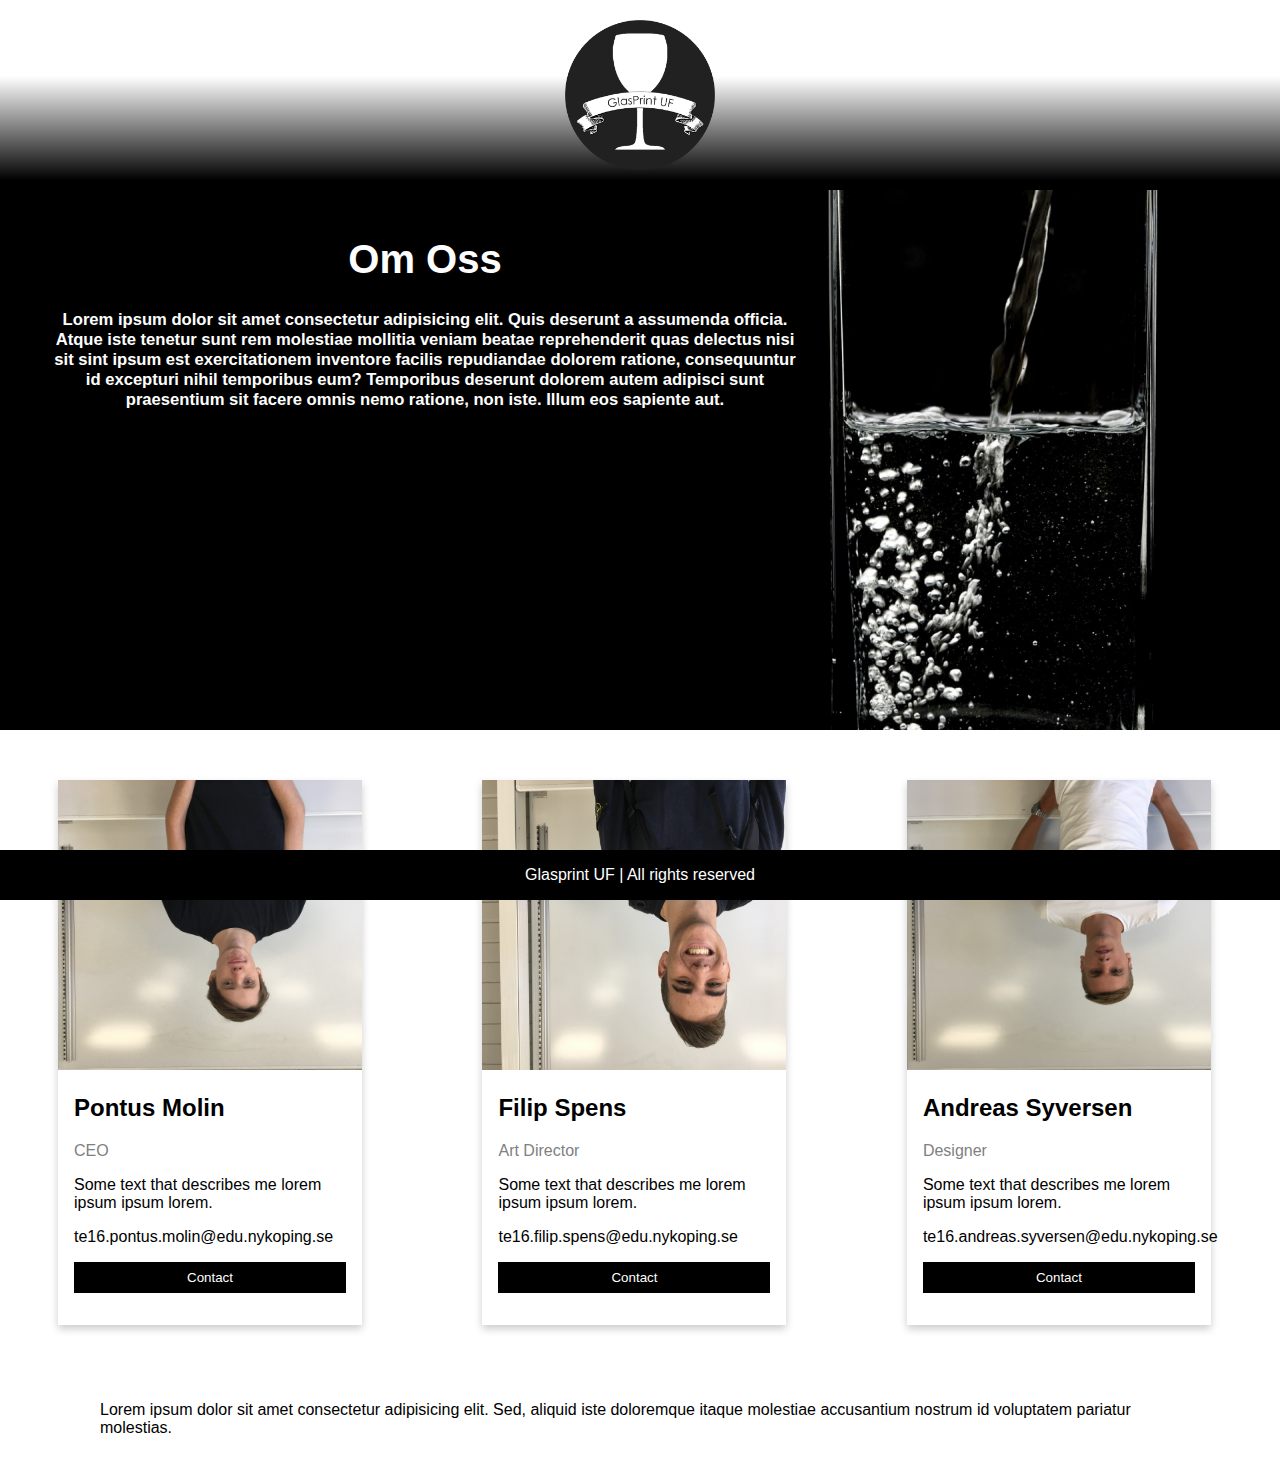
==== index.html @ 01a2a9cc "favicon2" ====
<!DOCTYPE html>
<html lang="en">

<head>
  <meta charset="UTF-8">
  <meta name="viewport" content="width=device-width, initial-scale=1.0">
  <meta http-equiv="X-UA-Compatible" content="ie=edge">
  <title>Glasprint UF</title>
  <link rel="stylesheet" href="style.css">
  <link rel="shortcut icon" href="favicon.png" type="image/x-icon">
</head>

<body>
  <div class="header">
    <img class="logon" src="images/logo.png" alt="test">
    <!-- <a href="#default" class="logo">CompanyLogo</a> -->
    <!-- <div class="header-right">
      <a class="active" href="#home">Home</a>
      <a href="#contact">Contact</a>
      <a href="#about">About</a>
    </div> -->
  </div>
  <!-- <div class="om"><p>Lorem ipsum dolor sit amet consectetur adipisicing elit. Sed, aliquid iste doloremque itaque molestiae accusantium nostrum id voluptatem pariatur molestias. Lorem ipsum dolor sit, amet consectetur adipisicing elit. Rerum quaerat deserunt laboriosam necessitatibus quidem recusandae ex, soluta commodi minus nihil sunt neque modi reiciendis asperiores aliquid nostrum iusto voluptatem cumque nesciunt provident aspernatur corporis a repellendus deleniti? Iusto repellat, unde maiores perferendis tempora itaque blanditiis. Autem tenetur aliquid perspiciatis, esse natus unde dignissimos. Doloribus eaque impedit sint consequuntur ex nemo unde est, deleniti commodi suscipit optio saepe. Ad animi aperiam quia molestias sapiente vero aspernatur commodi cupiditate, in maxime asperiores perspiciatis hic amet? Accusamus nobis optio sint. Temporibus itaque, laboriosam, nulla nemo unde odit corporis iure aliquid, autem obcaecati voluptate. Nisi natus ex dicta nostrum reiciendis possimus. Accusantium, fugit optio. Labore voluptates non incidunt. Suscipit enim blanditiis laudantium modi cum cupiditate dolor praesentium, rerum recusandae, quasi, similique facere non id commodi veniam. Hic rerum explicabo, qui eius dolorem aut natus incidunt facilis voluptas ex laboriosam, dolor modi et? Quasi ea vero eius atque nulla enim dolorem numquam! Aspernatur, ut aliquam quisquam exercitationem dignissimos veritatis assumenda, a cumque dicta dolorum inventore. Fuga quisquam debitis repellat? Incidunt soluta quo ad sit natus magni dolore quam eum dolor aliquam nostrum adipisci perferendis vel nemo accusamus libero enim in eligendi tempora maiores, architecto doloribus.</p></div>
   -->

  <!-- Headern -->
   <div class="hero-section">
      <div class="hero-section-text">
        <h1>Om Oss</h1>
        <h5>Lorem ipsum dolor sit amet consectetur adipisicing elit. Quis deserunt a assumenda officia. Atque iste tenetur sunt rem molestiae mollitia veniam beatae reprehenderit quas delectus nisi sit sint ipsum est exercitationem inventore facilis repudiandae dolorem ratione, consequuntur id excepturi nihil temporibus eum? Temporibus deserunt dolorem autem adipisci sunt praesentium sit facere omnis nemo ratione, non iste. Illum eos sapiente aut.</h5>
      </div>
    </div>
    <!-- Korten -->
   <div class="row">
    <div class="column">
      <div class="card">
        <img class="rotate" src="images/pontus.JPG"  alt="Jane" style="width:100%">
        <div class="container">
          <h2>Pontus Molin</h2>
          <p class="title">CEO</p>
          <p>Some text that describes me lorem ipsum ipsum lorem.</p>
          <p>te16.pontus.molin@edu.nykoping.se</p>
          <p><button class="button">Contact</button></p>
        </div>
      </div>
    </div>

    <div class="column">
      <div class="card">
        <img class="rotate" src="images/filip.JPG" alt="Mike" style="width:100%">
        <div class="container">
          <h2>Filip Spens</h2>
          <p class="title">Art Director</p>
          <p>Some text that describes me lorem ipsum ipsum lorem.</p>
          <p>te16.filip.spens@edu.nykoping.se</p>
          <p><button class="button">Contact</button></p>
        </div>
      </div>
    </div>

    <div class="column">
      <div class="card">
        <img class="rotate" src="images/andreas.JPG" alt="John" style="width:100%">
        <div class="container">
          <h2>Andreas Syversen</h2>
          <p class="title">Designer</p>
          <p>Some text that describes me lorem ipsum ipsum lorem.</p>
          <p>te16.andreas.syversen@edu.nykoping.se</p>
          <p><button class="button">Contact</button></p>
        </div>
      </div>
    </div>
  </div>
  <div class="om"><p>Lorem ipsum dolor sit amet consectetur adipisicing elit. Sed, aliquid iste doloremque itaque molestiae accusantium nostrum id voluptatem pariatur molestias.</p></div>
  <div class="footer">
    <p>Glasprint UF | All rights reserved</p>
  </div>

</body>

</html>
---- style.css ----
* {box-sizing: border-box;}

body { 
  margin: 0;
  font-family: Arial, Helvetica, sans-serif;
}

.header {
  overflow: hidden;
  background-image: linear-gradient(white 40%, black 95%);
  padding: 20px 10px;

}

.header a {
  float: left;
  color: black;
  text-align: center;
  padding: 12px;
  text-decoration: none;
  font-size: 18px; 
  line-height: 25px;
  border-radius: 4px;
}

.header a:hover {
  background-color: #ddd;
  color: black;
}

.header a.active {
  background-color: white;
  color: white;
}

.header-right {
  float: right;
}

@media screen and (max-width: 500px) {
  .header a {
    float: none;
    display: block;
    text-align: left;
  }
  .header-right {
    float: none;
  }
}
/* 3 kolumner */
.column {
  display: inline-block;
  width: 25%;
  margin-bottom: 16px;
  padding: 0 8px;
  margin-top: 20px;
  margin: 50px;
}

/* visa dom under varandra när sidan är mindre än 750px */
@media screen and (max-width: 750px) {
  .column {
      width: 50%;
      display: block;
  }
}
/* Clear floats */
.container::after, .row::after {
  content: "";
  clear: both;
  display: table;
}

/* skuggor */
.card {
  box-shadow: 0 4px 8px 0 rgba(0, 0, 0, 0.2);
}

/* padding inuti */
.container {
  padding: 0 16px;
}

.title {
  color: grey;
}

.button {
  border: none;
  outline: 0;
  display: inline-block;
  padding: 8px;
  color: white;
  background-color: #000;
  text-align: center;
  cursor: pointer;
  width: 100%;
  margin-bottom: 1rem;
}

.button:hover {
  background-color: #555;
}

.footer {
  position: fixed;
  left: 0;
  bottom: 0;
  width: 100%;
  background-color: black;
  color: white;
  text-align: center;
}

.om {
  padding: 10px 100px;
  display: block;
}

.logon {
  height: 150px;
  width: 150px;
  display: block;
  margin: 0 auto;
}

.hero-section {
  background: url("images/hero.jpg") 100% no-repeat;
  background-size: cover;
  height: 60vh;
  text-align: center;
  display: -webkit-flex;
  display: -ms-flexbox;
  display: flex;
  padding: 20px 50px;
}

.hero-section .hero-section-text {
  color: #fefefe;
  text-shadow: 1px 1px 2px #0a0a0a;
  width: 750px;
  font-size: 20px;
}

.rotate {
  transform: rotate(180deg);
  height: 290px;
}
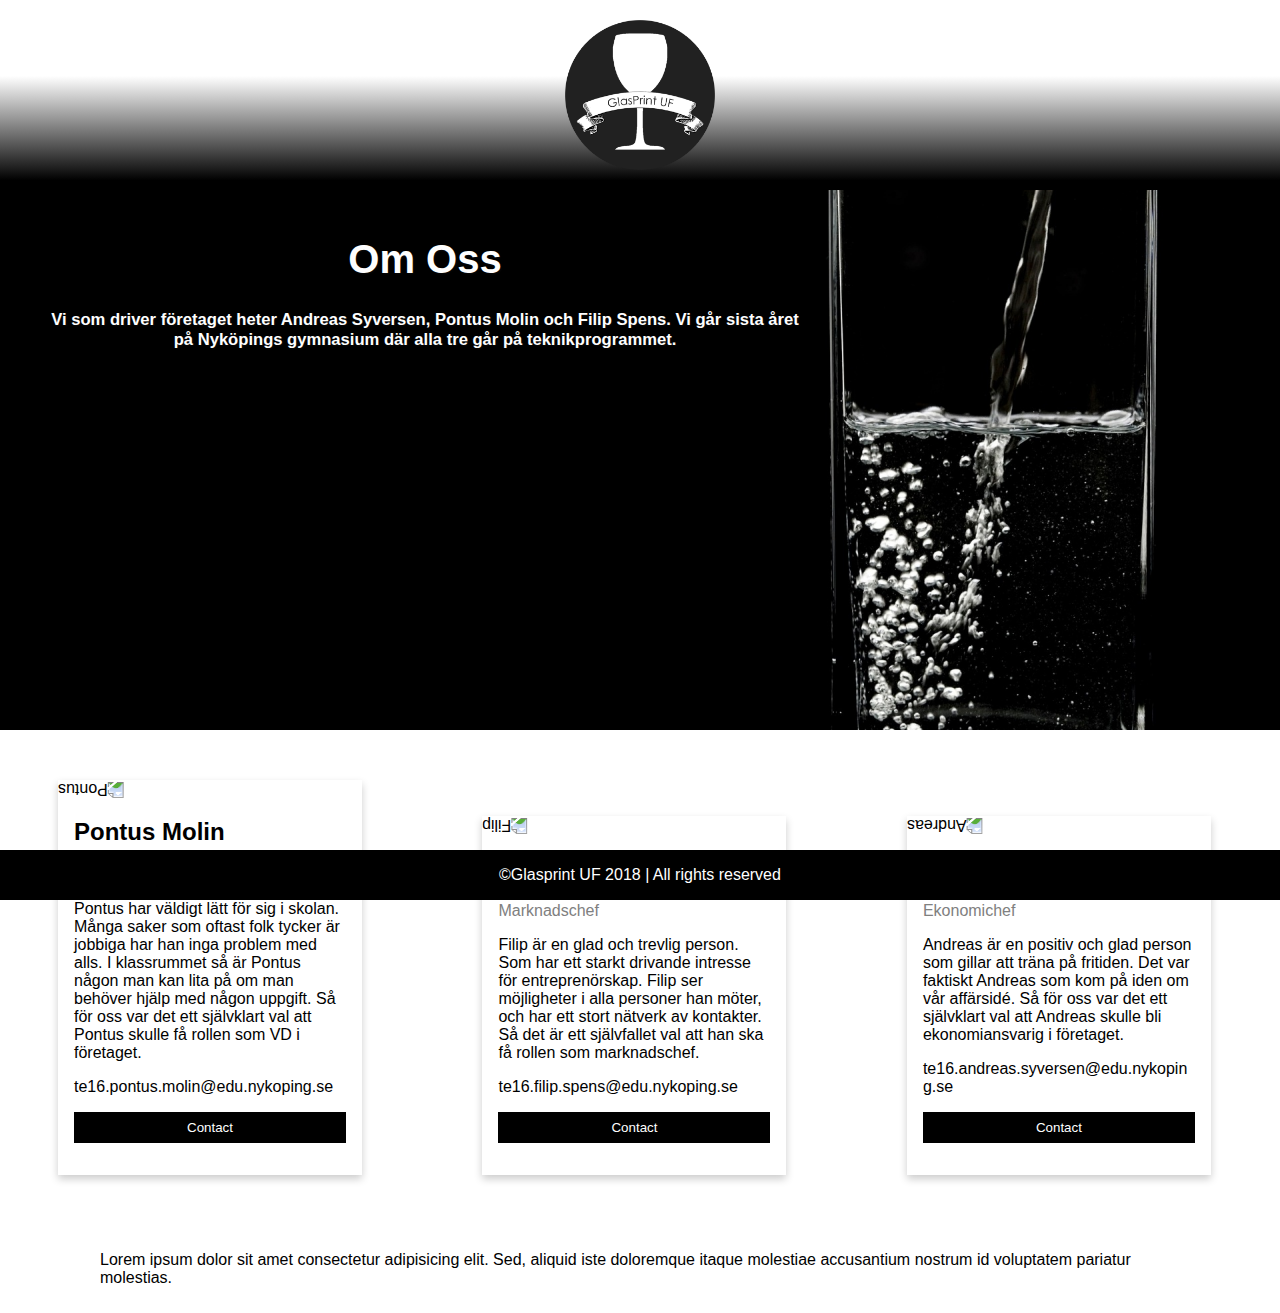
==== commit 061dff61: "Information inlaggd" ====
--- a/index.html
+++ b/index.html
@@ -7,7 +7,13 @@
   <meta http-equiv="X-UA-Compatible" content="ie=edge">
   <title>Glasprint UF</title>
   <link rel="stylesheet" href="style.css">
-  <link rel="shortcut icon" href="favicon.png" type="image/x-icon">
+  <link rel="apple-touch-icon" sizes="180x180" href="images/favicon/apple-touch-icon.png">
+  <link rel="icon" type="image/png" sizes="32x32" href="images/favicon/favicon-32x32.png">
+  <link rel="icon" type="image/png" sizes="16x16" href="images/favicon/favicon-16x16.png">
+  <link rel="manifest" href="images/favicon/site.webmanifest">
+  <link rel="mask-icon" href="images/favicon/safari-pinned-tab.svg" color="#5bbad5">
+  <meta name="msapplication-TileColor" content="#da532c">
+  <meta name="theme-color" content="#ffffff">
 </head>
 
 <body>
@@ -27,54 +33,57 @@
    <div class="hero-section">
       <div class="hero-section-text">
         <h1>Om Oss</h1>
-        <h5>Lorem ipsum dolor sit amet consectetur adipisicing elit. Quis deserunt a assumenda officia. Atque iste tenetur sunt rem molestiae mollitia veniam beatae reprehenderit quas delectus nisi sit sint ipsum est exercitationem inventore facilis repudiandae dolorem ratione, consequuntur id excepturi nihil temporibus eum? Temporibus deserunt dolorem autem adipisci sunt praesentium sit facere omnis nemo ratione, non iste. Illum eos sapiente aut.</h5>
+        <h5>Vi som driver företaget heter Andreas Syversen, Pontus Molin och Filip Spens. Vi går sista året på Nyköpings gymnasium där alla tre går på teknikprogrammet.</h5>
       </div>
     </div>
     <!-- Korten -->
-   <div class="row">
-    <div class="column">
-      <div class="card">
-        <img class="rotate" src="images/pontus.JPG"  alt="Jane" style="width:100%">
-        <div class="container">
-          <h2>Pontus Molin</h2>
-          <p class="title">CEO</p>
-          <p>Some text that describes me lorem ipsum ipsum lorem.</p>
-          <p>te16.pontus.molin@edu.nykoping.se</p>
-          <p><button class="button">Contact</button></p>
+    <div class="row">
+      <div class="column">
+        <div class="card">
+          <img class="rotate" src="../Landing_page/images/pontus.JPG"  alt="Pontus" style="width:100%">
+          <div class="container">
+            <h2>Pontus Molin</h2>
+            <p class="title">VD</p>
+            <p>Pontus har väldigt lätt för sig i skolan. Många saker som oftast folk tycker är jobbiga har han inga problem med alls. I klassrummet så är Pontus någon man kan lita på om man behöver hjälp med någon uppgift. Så för oss var det ett självklart val att Pontus skulle få rollen som VD i företaget.</p>
+            <p>te16.pontus.molin@edu.nykoping.se</p>
+            <p><button class="button">Contact</button></p>
+          </div>
+        </div>
+      </div>
+  
+      <div class="column">
+        <div class="card">
+          <img class="rotate" src="../Landing_page/images/filip.JPG" alt="Filip" style="width:100%">
+          <div class="container">
+            <h2>Filip Spens</h2>
+            <p class="title">Marknadschef</p>
+            <p>Filip är en glad och trevlig person. Som har ett starkt drivande intresse för entreprenörskap. Filip ser möjligheter i alla personer han möter, och har ett stort nätverk av kontakter. Så det är ett självfallet val att han ska få rollen som marknadschef.
+  
+            </p>
+            <p>te16.filip.spens@edu.nykoping.se</p>
+            <p><button class="button">Contact</button></p>
+          </div>
+        </div>
+      </div>
+  
+      <div class="column">
+        <div class="card">
+          <img class="rotate" src="../Landing_page/images/andreas.JPG" alt="Andreas" style="width:100%">
+          <div class="container">
+            <h2>Andreas Syversen</h2>
+            <p class="title">Ekonomichef</p>
+            <p>Andreas är en positiv och glad person som gillar att träna på fritiden.  
+              Det var faktiskt Andreas som kom på iden om vår affärsidé. Så för oss var det ett självklart val att Andreas skulle bli ekonomiansvarig i företaget.</p>
+            <p>te16.andreas.syversen@edu.nykoping.se</p>
+            <p><button class="button">Contact</button></p>
+          </div>
         </div>
       </div>
     </div>
-
-    <div class="column">
-      <div class="card">
-        <img class="rotate" src="images/filip.JPG" alt="Mike" style="width:100%">
-        <div class="container">
-          <h2>Filip Spens</h2>
-          <p class="title">Art Director</p>
-          <p>Some text that describes me lorem ipsum ipsum lorem.</p>
-          <p>te16.filip.spens@edu.nykoping.se</p>
-          <p><button class="button">Contact</button></p>
-        </div>
-      </div>
+    <div class="om"><p>Lorem ipsum dolor sit amet consectetur adipisicing elit. Sed, aliquid iste doloremque itaque molestiae accusantium nostrum id voluptatem pariatur molestias.</p></div>
+    <div class="footer">
+      <p>©Glasprint UF 2018 | All rights reserved</p>
     </div>
-
-    <div class="column">
-      <div class="card">
-        <img class="rotate" src="images/andreas.JPG" alt="John" style="width:100%">
-        <div class="container">
-          <h2>Andreas Syversen</h2>
-          <p class="title">Designer</p>
-          <p>Some text that describes me lorem ipsum ipsum lorem.</p>
-          <p>te16.andreas.syversen@edu.nykoping.se</p>
-          <p><button class="button">Contact</button></p>
-        </div>
-      </div>
-    </div>
-  </div>
-  <div class="om"><p>Lorem ipsum dolor sit amet consectetur adipisicing elit. Sed, aliquid iste doloremque itaque molestiae accusantium nostrum id voluptatem pariatur molestias.</p></div>
-  <div class="footer">
-    <p>Glasprint UF | All rights reserved</p>
-  </div>
 
 </body>
 
--- a/style.css
+++ b/style.css
@@ -74,6 +74,7 @@
 /* skuggor */
 .card {
   box-shadow: 0 4px 8px 0 rgba(0, 0, 0, 0.2);
+  overflow-wrap: break-word;
 }
 
 /* padding inuti */
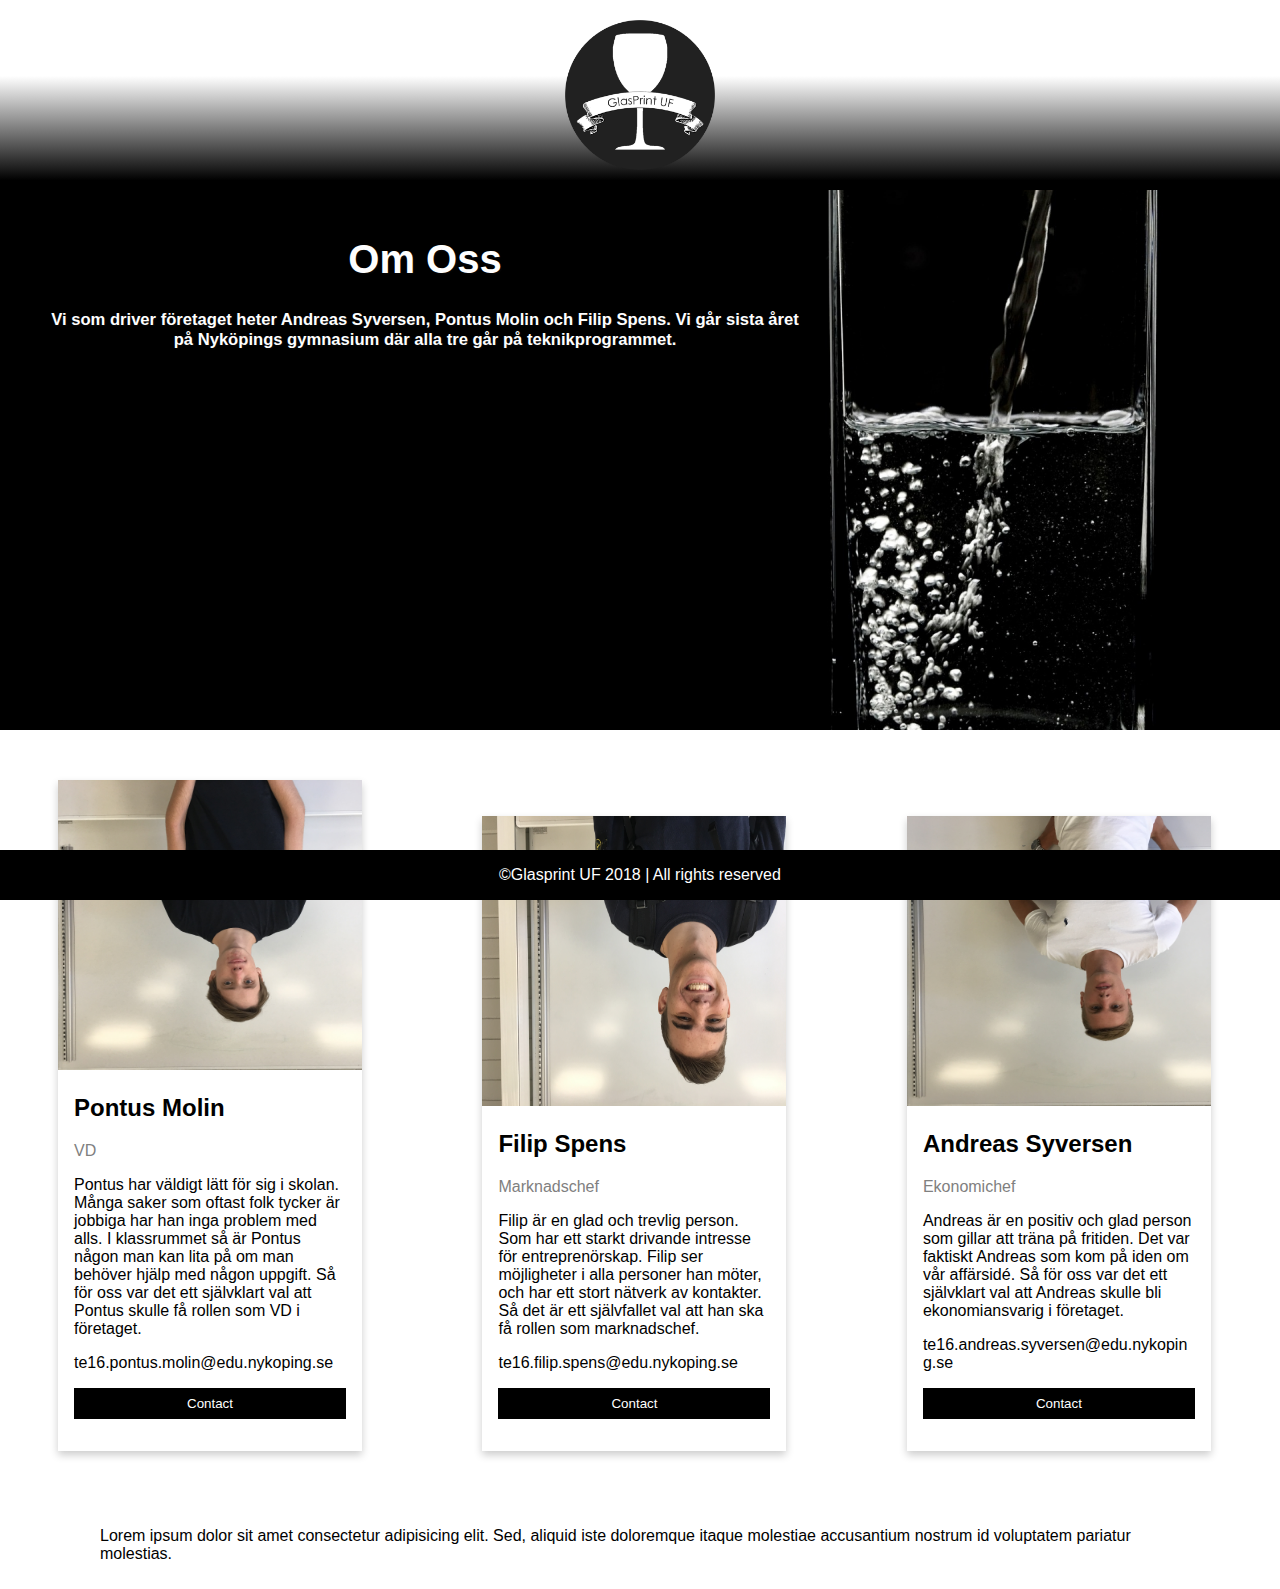
==== commit c58e5935: "bilderna funkar nu" ====
--- a/index.html
+++ b/index.html
@@ -40,7 +40,7 @@
     <div class="row">
       <div class="column">
         <div class="card">
-          <img class="rotate" src="../Landing_page/images/pontus.JPG"  alt="Pontus" style="width:100%">
+          <img class="rotate" src="images/pontus.JPG"  alt="Pontus" style="width:100%">
           <div class="container">
             <h2>Pontus Molin</h2>
             <p class="title">VD</p>
@@ -53,7 +53,7 @@
   
       <div class="column">
         <div class="card">
-          <img class="rotate" src="../Landing_page/images/filip.JPG" alt="Filip" style="width:100%">
+          <img class="rotate" src="images/filip.JPG" alt="Filip" style="width:100%">
           <div class="container">
             <h2>Filip Spens</h2>
             <p class="title">Marknadschef</p>
@@ -68,7 +68,7 @@
   
       <div class="column">
         <div class="card">
-          <img class="rotate" src="../Landing_page/images/andreas.JPG" alt="Andreas" style="width:100%">
+          <img class="rotate" src="images/andreas.JPG" alt="Andreas" style="width:100%">
           <div class="container">
             <h2>Andreas Syversen</h2>
             <p class="title">Ekonomichef</p>
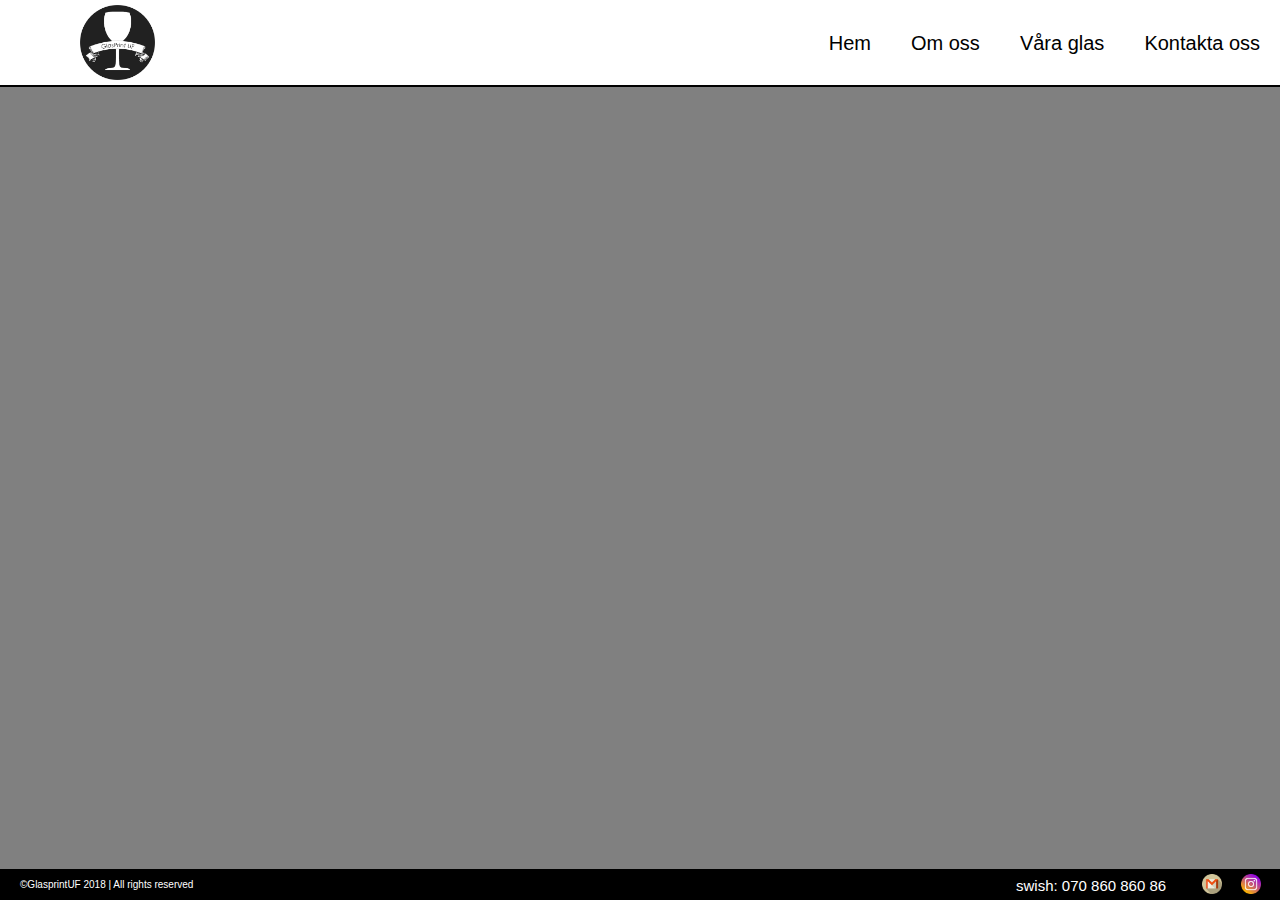
==== commit 2a718cbb: "ny sida" ====
--- a/index.html
+++ b/index.html
@@ -2,88 +2,55 @@
 <html lang="en">
 
 <head>
-  <meta charset="UTF-8">
-  <meta name="viewport" content="width=device-width, initial-scale=1.0">
-  <meta http-equiv="X-UA-Compatible" content="ie=edge">
-  <title>Glasprint UF</title>
-  <link rel="stylesheet" href="style.css">
-  <link rel="apple-touch-icon" sizes="180x180" href="images/favicon/apple-touch-icon.png">
-  <link rel="icon" type="image/png" sizes="32x32" href="images/favicon/favicon-32x32.png">
-  <link rel="icon" type="image/png" sizes="16x16" href="images/favicon/favicon-16x16.png">
-  <link rel="manifest" href="images/favicon/site.webmanifest">
-  <link rel="mask-icon" href="images/favicon/safari-pinned-tab.svg" color="#5bbad5">
-  <meta name="msapplication-TileColor" content="#da532c">
-  <meta name="theme-color" content="#ffffff">
+    <meta charset="UTF-8">
+    <meta name="viewport" content="width=device-width, initial-scale=1.0">
+    <meta http-equiv="X-UA-Compatible" content="ie=edge">
+    <title>GlasprintUF</title>
+    <link rel="stylesheet" href="css/style.css">
+    <link rel="apple-touch-icon" sizes="180x180" href="/apple-touch-icon.png">
+    <link rel="icon" type="image/png" sizes="32x32" href="/favicon-32x32.png">
+    <link rel="icon" type="image/png" sizes="16x16" href="/favicon-16x16.png">
+    <link rel="manifest" href="/site.webmanifest">
+    <link rel="mask-icon" href="/safari-pinned-tab.svg" color="#5bbad5">
+    <meta name="msapplication-TileColor" content="#da532c">
+    <meta name="theme-color" content="#ffffff">
 </head>
 
 <body>
-  <div class="header">
-    <img class="logon" src="images/logo.png" alt="test">
-    <!-- <a href="#default" class="logo">CompanyLogo</a> -->
-    <!-- <div class="header-right">
-      <a class="active" href="#home">Home</a>
-      <a href="#contact">Contact</a>
-      <a href="#about">About</a>
-    </div> -->
+    <nav>
+        <div>
+            <h1><a href="index.html"><img class="logo" src="images/logo.png" alt="logo"></a></h1>
+        </div>
+        <ul>
+            <li><a href="index.html">Hem</a></li>
+            <li><a href="kort.html">Om oss</a></li>
+            <!-- <li><a href="production.html">Produktion</a></li> -->
+            <li><a href="gallery.html">Våra glas</a></li>
+            <li><a href="contact.html">Kontakta oss</a></li>
+        </ul>
+    </nav>
+
+    <div class="fling-minislide">
+      <img src="images/zglas1.png" alt="Slide 4" />
+      <img src="images/glas2.jpg" alt="Slide 3" />
+    
+      <img src="images/glas3.jpg" alt="Slide 2" />
+    
+      <img src="images/glas4.jpg" alt="Slide 1" />
+    </div>
+
+    
+   <div class="footer">
+    <p>©GlasprintUF 2018 | All rights reserved</p>
+    <a href=" https://imggram.net/profile/glasprintuf/8507853818" target="_blank">
+        <img class="instagram"alt="instagram" src="images/instagram.png">
+     <a href="mailto:glasprintuf@gmail.com  ">
+         <img class="email"src="images/email.png" alt="email">    
+         <p class="nummer">swish: 070 860 860 86</p>  
   </div>
-  <!-- <div class="om"><p>Lorem ipsum dolor sit amet consectetur adipisicing elit. Sed, aliquid iste doloremque itaque molestiae accusantium nostrum id voluptatem pariatur molestias. Lorem ipsum dolor sit, amet consectetur adipisicing elit. Rerum quaerat deserunt laboriosam necessitatibus quidem recusandae ex, soluta commodi minus nihil sunt neque modi reiciendis asperiores aliquid nostrum iusto voluptatem cumque nesciunt provident aspernatur corporis a repellendus deleniti? Iusto repellat, unde maiores perferendis tempora itaque blanditiis. Autem tenetur aliquid perspiciatis, esse natus unde dignissimos. Doloribus eaque impedit sint consequuntur ex nemo unde est, deleniti commodi suscipit optio saepe. Ad animi aperiam quia molestias sapiente vero aspernatur commodi cupiditate, in maxime asperiores perspiciatis hic amet? Accusamus nobis optio sint. Temporibus itaque, laboriosam, nulla nemo unde odit corporis iure aliquid, autem obcaecati voluptate. Nisi natus ex dicta nostrum reiciendis possimus. Accusantium, fugit optio. Labore voluptates non incidunt. Suscipit enim blanditiis laudantium modi cum cupiditate dolor praesentium, rerum recusandae, quasi, similique facere non id commodi veniam. Hic rerum explicabo, qui eius dolorem aut natus incidunt facilis voluptas ex laboriosam, dolor modi et? Quasi ea vero eius atque nulla enim dolorem numquam! Aspernatur, ut aliquam quisquam exercitationem dignissimos veritatis assumenda, a cumque dicta dolorum inventore. Fuga quisquam debitis repellat? Incidunt soluta quo ad sit natus magni dolore quam eum dolor aliquam nostrum adipisci perferendis vel nemo accusamus libero enim in eligendi tempora maiores, architecto doloribus.</p></div>
-   -->
 
-  <!-- Headern -->
-   <div class="hero-section">
-      <div class="hero-section-text">
-        <h1>Om Oss</h1>
-        <h5>Vi som driver företaget heter Andreas Syversen, Pontus Molin och Filip Spens. Vi går sista året på Nyköpings gymnasium där alla tre går på teknikprogrammet.</h5>
-      </div>
-    </div>
-    <!-- Korten -->
-    <div class="row">
-      <div class="column">
-        <div class="card">
-          <img class="rotate" src="images/pontus.JPG"  alt="Pontus" style="width:100%">
-          <div class="container">
-            <h2>Pontus Molin</h2>
-            <p class="title">VD</p>
-            <p>Pontus har väldigt lätt för sig i skolan. Många saker som oftast folk tycker är jobbiga har han inga problem med alls. I klassrummet så är Pontus någon man kan lita på om man behöver hjälp med någon uppgift. Så för oss var det ett självklart val att Pontus skulle få rollen som VD i företaget.</p>
-            <p>te16.pontus.molin@edu.nykoping.se</p>
-            <p><button class="button">Contact</button></p>
-          </div>
-        </div>
-      </div>
-  
-      <div class="column">
-        <div class="card">
-          <img class="rotate" src="images/filip.JPG" alt="Filip" style="width:100%">
-          <div class="container">
-            <h2>Filip Spens</h2>
-            <p class="title">Marknadschef</p>
-            <p>Filip är en glad och trevlig person. Som har ett starkt drivande intresse för entreprenörskap. Filip ser möjligheter i alla personer han möter, och har ett stort nätverk av kontakter. Så det är ett självfallet val att han ska få rollen som marknadschef.
-  
-            </p>
-            <p>te16.filip.spens@edu.nykoping.se</p>
-            <p><button class="button">Contact</button></p>
-          </div>
-        </div>
-      </div>
-  
-      <div class="column">
-        <div class="card">
-          <img class="rotate" src="images/andreas.JPG" alt="Andreas" style="width:100%">
-          <div class="container">
-            <h2>Andreas Syversen</h2>
-            <p class="title">Ekonomichef</p>
-            <p>Andreas är en positiv och glad person som gillar att träna på fritiden.  
-              Det var faktiskt Andreas som kom på iden om vår affärsidé. Så för oss var det ett självklart val att Andreas skulle bli ekonomiansvarig i företaget.</p>
-            <p>te16.andreas.syversen@edu.nykoping.se</p>
-            <p><button class="button">Contact</button></p>
-          </div>
-        </div>
-      </div>
-    </div>
-    <div class="om"><p>Lorem ipsum dolor sit amet consectetur adipisicing elit. Sed, aliquid iste doloremque itaque molestiae accusantium nostrum id voluptatem pariatur molestias.</p></div>
-    <div class="footer">
-      <p>©Glasprint UF 2018 | All rights reserved</p>
-    </div>
+    
+    
 
 </body>
 
--- a/css/style.css
+++ b/css/style.css
@@ -0,0 +1,323 @@
+body, html{
+    font-size: 20px;
+    font-family: "Helvetica", sans-serif;
+    box-sizing: border-box;
+}
+body,html{
+    margin:0;
+    padding: 0;
+    background: grey;
+}
+figure img {
+    width: 100%;
+}
+img.logo {
+    padding: 5px;
+    height: 150px;
+
+}
+nav ul{
+    list-style: none;
+    padding:0;
+    background:white;
+    
+}
+
+nav ul li a{
+    color:black;
+    text-decoration: none;
+    padding: .8rem 1rem;
+    display: block;
+    line-height: 1;
+
+}
+/*styling logo*/
+
+nav div:first-child h1{
+    line-height: 0;
+    padding: .8rem 0rem;
+    text-align: center;
+}
+
+nav div:first-child h1, nav ul{
+    margin:0;
+}
+
+/*Styling for larger devices*/
+
+@media only screen and (min-width: 50em){
+    nav{
+        display: flex;
+        justify-content: space-between;
+        background: white;
+        align-items: center;
+        border-bottom: 2px solid black;
+    }
+    
+    nav ul{
+        display: flex;
+        align-items: center;
+        background:none;
+        flex-wrap: wrap;
+    }
+    nav div:first-child h1{
+        padding: 0;
+        margin:0 1rem;
+    }
+    nav div:first-child img{
+        height: 75px;
+        padding-left: 60px;
+        
+    }
+    nav ul li{
+        border-bottom:none;
+        flex: 1 0 auto;
+        position: relative;
+    }
+    nav ul li a{
+        padding:1.2rem 1rem;
+    }
+    nav ul li a::before, nav ul li a::after{
+        content: "";
+        position: absolute;
+        bottom:10px;
+        right: 0;
+        width:0%;
+        height: 2px;
+        background:black;
+        transition: .4s width ease-in-out;
+        
+    }
+    
+    nav ul li a::before{
+        left:0;
+    }
+    
+    nav ul li a:hover::after,nav ul li a:hover::before{
+        width: 50%;
+    } 
+   
+}
+
+/* 3 kolumner */
+.column {
+    display: inline-block;
+    width: 25%;
+    margin-bottom: 16px;
+    padding: 0 8px;
+    margin-top: 10px;
+    margin: 30px;
+  }
+  
+  /* visa dom under varandra när sidan är mindre än 750px */
+  @media screen and (max-width: 800px) {
+    .column {
+        width: 50%;
+        display: block;
+    }
+  }
+  /* Clear floats */
+  .container::after, .row::after {
+    content: "";
+    clear: both;
+    display: table;
+  }
+  
+  /* skuggor */
+  .card {
+    box-shadow: 0 4px 8px 0 rgba(0, 0, 0, 0.2);
+    overflow-wrap: break-word;
+    background-color: rgb(82, 81, 81);
+  }
+  
+  /* padding inuti */
+  .container {
+    padding: 0 16px;
+  }
+  
+  .title {
+    color: grey;
+  }
+  
+  .button {
+    border: none;
+    outline: 0;
+    display: inline-block;
+    padding: 8px;
+    color: white;
+    background-color: #000;
+    text-align: center;
+    cursor: pointer;
+    width: 100%;
+    margin-bottom: 1rem;
+  }
+  
+  .button:hover {
+    background-color: #555;
+  }
+  
+  /*Footer*/
+  .footer {
+    position: fixed;
+    left: 0;
+    bottom: 0;
+    width: 100%;
+    background-color: black;
+    color: white;
+    text-align: left;
+    font-size: 10px;
+    padding-left: 20px;
+  }
+.rotate {
+    transform: rotate(180deg);
+    height: 290px;
+  }
+
+/*SLIDESHOW*/
+.fling-minislide {
+    width:100%; 
+    height:82vh;  /*BEHÖVER HJÄLP MED DENNA*/
+    overflow:hidden;
+    position:relative;
+    padding: 0; }
+.fling-minislide img{ 
+    position:absolute;
+    animation:fling-minislide 20s infinite;
+    opacity:0;
+    width: 100%;
+    height: auto;
+    padding: 0;}
+
+@keyframes fling-minislide {25%{opacity:1;} 40%{opacity:0;}} 
+.fling-minislide img:nth-child(4){animation-delay:0s;}
+.fling-minislide img:nth-child(3){animation-delay:5s;}
+.fling-minislide img:nth-child(2){animation-delay:10s;}
+.fling-minislide img:nth-child(1){animation-delay:15s;}
+
+/*INSTAGRAM*/
+.instagram {
+    height: 20px;
+    width: 20px;
+    position: absolute;
+    top: 5px;
+    right: 3%;
+    cursor: pointer;
+}
+.instagram:hover {
+    height: 22px;
+    width: 22px;
+}
+
+/*Email*/
+.email {
+    height: 20px;
+    width: 20px;
+    position: absolute;
+    top: 5px;
+    right: 6%;
+    cursor: pointer;
+}
+.email:hover {
+    height: 22px;
+    width: 22px;
+}
+
+/*SWISH*/
+.nummer {
+    right: 8%;
+    width: 180px;
+    height: 20px;
+    font-size: 1.5em;
+    position: absolute;
+    top: -7px;
+    color: white;
+}
+
+
+ .bildgrid {
+    display: grid;
+    grid-template-columns: repeat(auto-fill, minmax(290px, 1fr));
+    justify-items: center;
+    grid-gap: 15px;
+    grid-row-gap: 10px;
+    padding: 0;
+    margin: 2% 5% 0 5%;
+
+
+}
+
+.bild {
+    position: relative;
+}
+
+.bild img{
+    width: 100%;
+    height: auto;
+    padding: 0;
+    border: 2px solid black;
+    border-top-left-radius: 2%;
+    border-top-right-radius: 2%;
+    box-sizing: border-box;
+    margin: 0;
+    display: block;
+}
+.overlay {
+    position: absolute; 
+    bottom: 0; 
+    background: rgb(0, 0, 0);
+    background: rgba(0, 0, 0, 0.5); /* opacity */
+    color: #f1f1f1; 
+    width: 100%;
+    transition: .3s ease;
+    opacity:0;
+    color: white;
+    font-size: 20px;
+    padding: 20px;
+    text-align: center;
+    box-sizing: border-box;;
+  }
+
+  .bild:hover .overlay {
+    opacity: 1;
+  }
+
+ /*FORMULÄR*/
+ .formwrapper {
+    width: 100vw;
+    display: grid;
+    justify-content: center;
+    align-items: center;
+ }
+
+ .formwrapper > h1 {
+     color: rgb(49, 49, 49);
+     text-align: center;
+ }
+ .myForm {
+    padding-top: 10vw;
+    display: grid;
+    grid-template-columns: [labels] auto [controls] 1fr;
+    grid-auto-flow: row;
+    grid-gap: .8em;
+    background: #eee;
+    padding: 1.2em;
+    width: 50vw;    
+    justify-content: center;
+    border-radius: 2%;
+    
+  }
+  .myForm > label  {
+    grid-column: labels;
+    grid-row: auto;
+  }
+  .myForm > input,
+  .myForm > textarea,
+  .myForm > button {
+    grid-column: controls;
+    grid-row: auto;
+    border: none;
+    padding: 1em;
+  }
+
+
+  /*NYA KORTEN*/
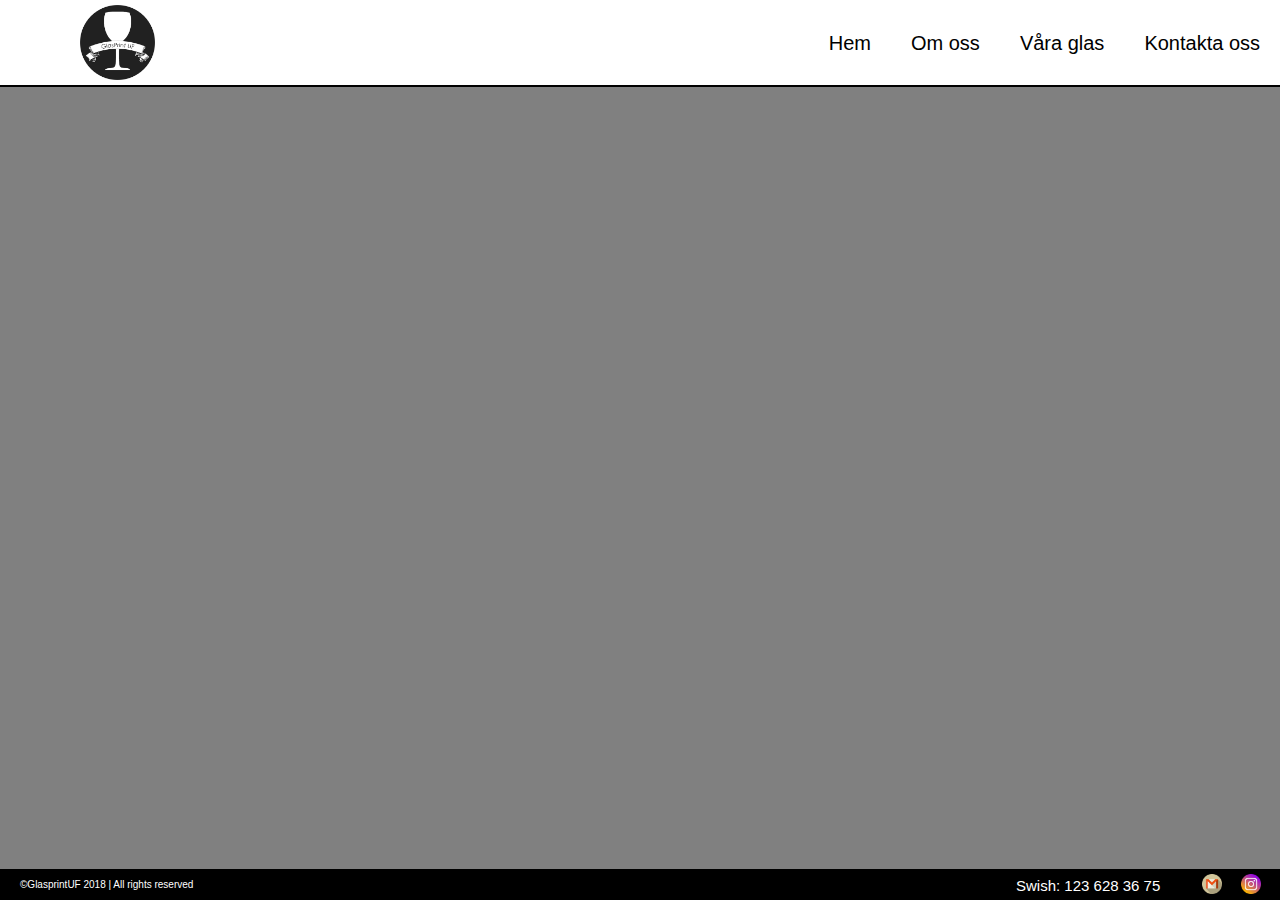
==== commit c6ac2d0b: "Update index.html" ====
--- a/index.html
+++ b/index.html
@@ -46,7 +46,7 @@
         <img class="instagram"alt="instagram" src="images/instagram.png">
      <a href="mailto:glasprintuf@gmail.com  ">
          <img class="email"src="images/email.png" alt="email">    
-         <p class="nummer">swish: 070 860 860 86</p>  
+         <p class="nummer">Swish: 123 628 36 75</p>  
   </div>
 
     
@@ -54,4 +54,4 @@
 
 </body>
 
-</html>+</html>
